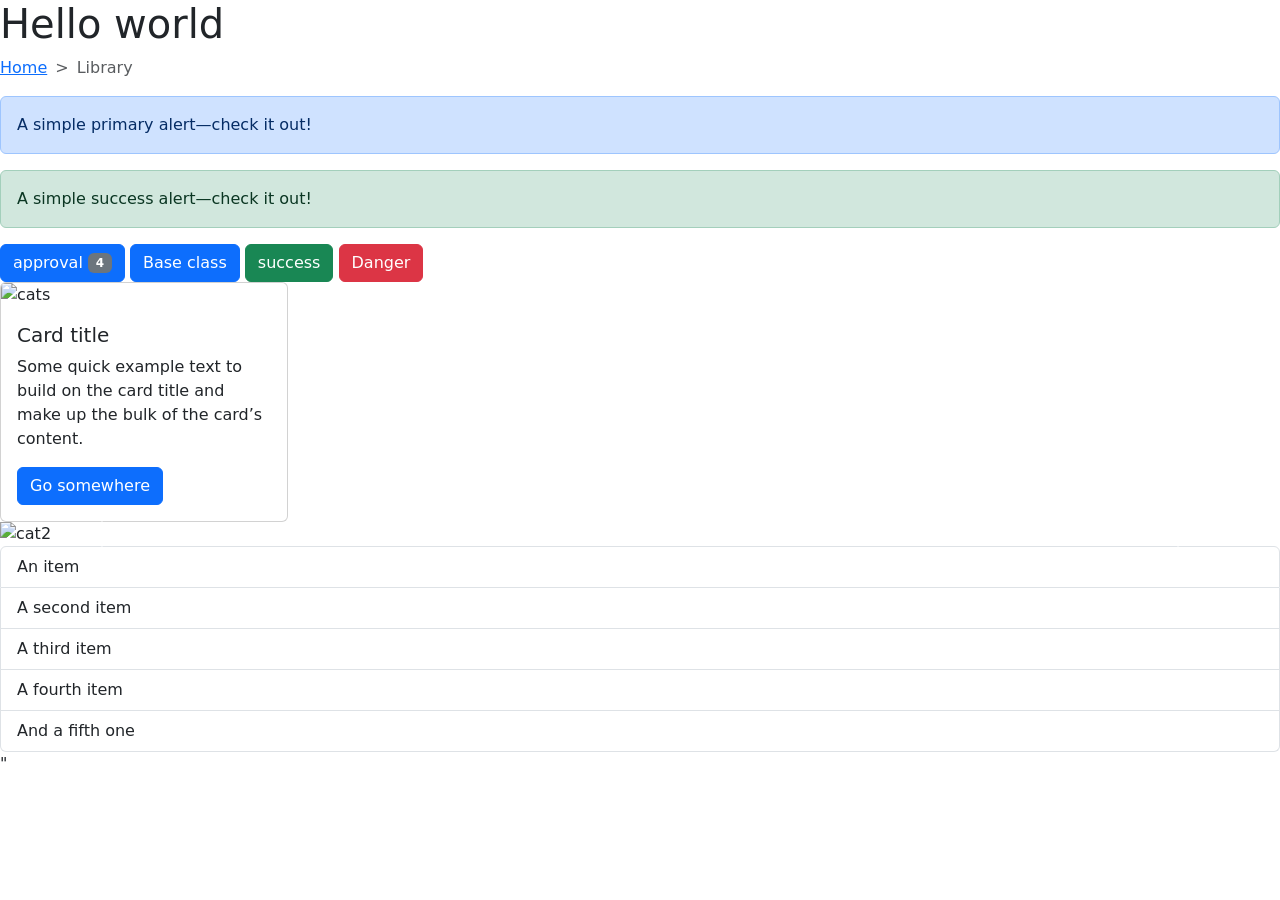
==== index.html @ 2f571e89 "my new update" ====
<!DOCTYPE html>
<html lang="en">
<head>
    <meta charset="UTF-8">
    <meta name="viewport" content="width=device-width, initial-scale=1.0">
    <title>bootsrap demo</title>
    <link href="https://cdn.jsdelivr.net/npm/bootstrap@5.3.8/dist/css/bootstrap.min.css" rel="stylesheet" integrity="sha384-sRIl4kxILFvY47J16cr9ZwB07vP4J8+LH7qKQnuqkuIAvNWLzeN8tE5YBujZqJLB" crossorigin="anonymous">
</head>
<body>
    <h1>Hello world</h1>

    <nav style="--bs-breadcrumb-divider: '>';" aria-label="breadcrumb">
  <ol class="breadcrumb">
    <li class="breadcrumb-item"><a href="#">Home</a></li>
    <li class="breadcrumb-item active" aria-current="page">Library</li>
  </ol>
</nav>

    <div class="alert alert-primary" role="alert">
  A simple primary alert—check it out!
</div>
<div class="alert alert-success" role="alert">
  A simple success alert—check it out!
</div>

<button type="button" class="btn btn-primary">
  approval <span class="badge text-bg-secondary">4</span>
</button>

    <button type="button" class="btn btn-primary">Base class</button>
    <button type="button" class="btn btn-success">success</button>
    <button type="button" class="btn btn-danger">Danger</button>

    <div class="card" style="width: 18rem;">
  <img src="https://encrypted-tbn0.gstatic.com/images?q=tbn:ANd9GcQFz5fYgrepcP696Zm4ZtlldGLC6hEr83HUhDcUWJoyK2l-Rqp2YrkMskunDA_R5Hy-722xpQrOgG2-ZhAuOhuQ1aBRtwaf4jp3tfRNlNQKmg&s=10" class="card-img-top" alt="cats">
  <div class="card-body">
    <h5 class="card-title">Card title</h5>
    <p class="card-text">Some quick example text to build on the card title and make up the bulk of the card’s content.</p>
    <a href="#" class="btn btn-primary">Go somewhere</a>
  </div>
</div>

<div id="carouselExample" class="carousel slide">
  <div class="carousel-inner">
    <div class="carousel-item active">
      <img src="https://encrypted-tbn0.gstatic.com/images?q=tbn:ANd9GcRP2ZjF-4SemmVmPHpgqXL7EGG2pTerkDNOxg&s" class="d-block w-100" alt="cat2">
    </div>
    <div class="carousel-item">
      <img src="https://encrypted-tbn0.gstatic.com/images?q=tbn:ANd9GcT8rLXcXuz5Uv5xJSYJspNIC_3bpzqR0c_wCPopH2w7PA&s" class="d-block w-100" alt="cut3">
    </div>
    <div class="carousel-item">
      <img src="https://encrypted-tbn0.gstatic.com/images?q=tbn:ANd9GcRxgbgGcf1a5Th9thfrd7Q_wenir3mCzqa0tVkko4SPHSEhjoaAGHwmwCk&s" class="d-block w-100" alt="cut4">
    </div>
  </div>

  <button class="carousel-control-prev" type="button" data-bs-target="#carouselExample" data-bs-slide="prev">
    <span class="carousel-control-prev-icon" aria-hidden="true"></span>
    <span class="visually-hidden">Previous</span>
  </button>
  <button class="carousel-control-next" type="button" data-bs-target="#carouselExample" data-bs-slide="next">
    <span class="carousel-control-next-icon" aria-hidden="true"></span>
    <span class="visually-hidden">Next</span>
  </button>
</div>

<ul class="list-group">
  <li class="list-group-item">An item</li>
  <li class="list-group-item">A second item</li>
  <li class="list-group-item">A third item</li>
  <li class="list-group-item">A fourth item</li>
  <li class="list-group-item">And a fifth one</li>
</ul>

    <script src="https://cdn.jsdelivr.net/npm/@popperjs/core@2.11.8/dist/umd/popper.min.js" integrity="sha384-I7E8VVD/ismYTF4hNIPjVp/Zjvgyol6VFvRkX/vR+Vc4jQkC+hVqc2pM8ODewa9r" crossorigin="anonymous"></script>
<script src="https://cdn.jsdelivr.net/npm/bootstrap@5.3.8/dist/js/bootstrap.min.js" integrity="sha384-G/EV+4j2dNv+tEPo3++6LCgdCROaejBqfUeNjuKAiuXbjrxilcCdDz6ZAVfHWe1Y" crossorigin="anonymous"></script>"
</body>
</html>
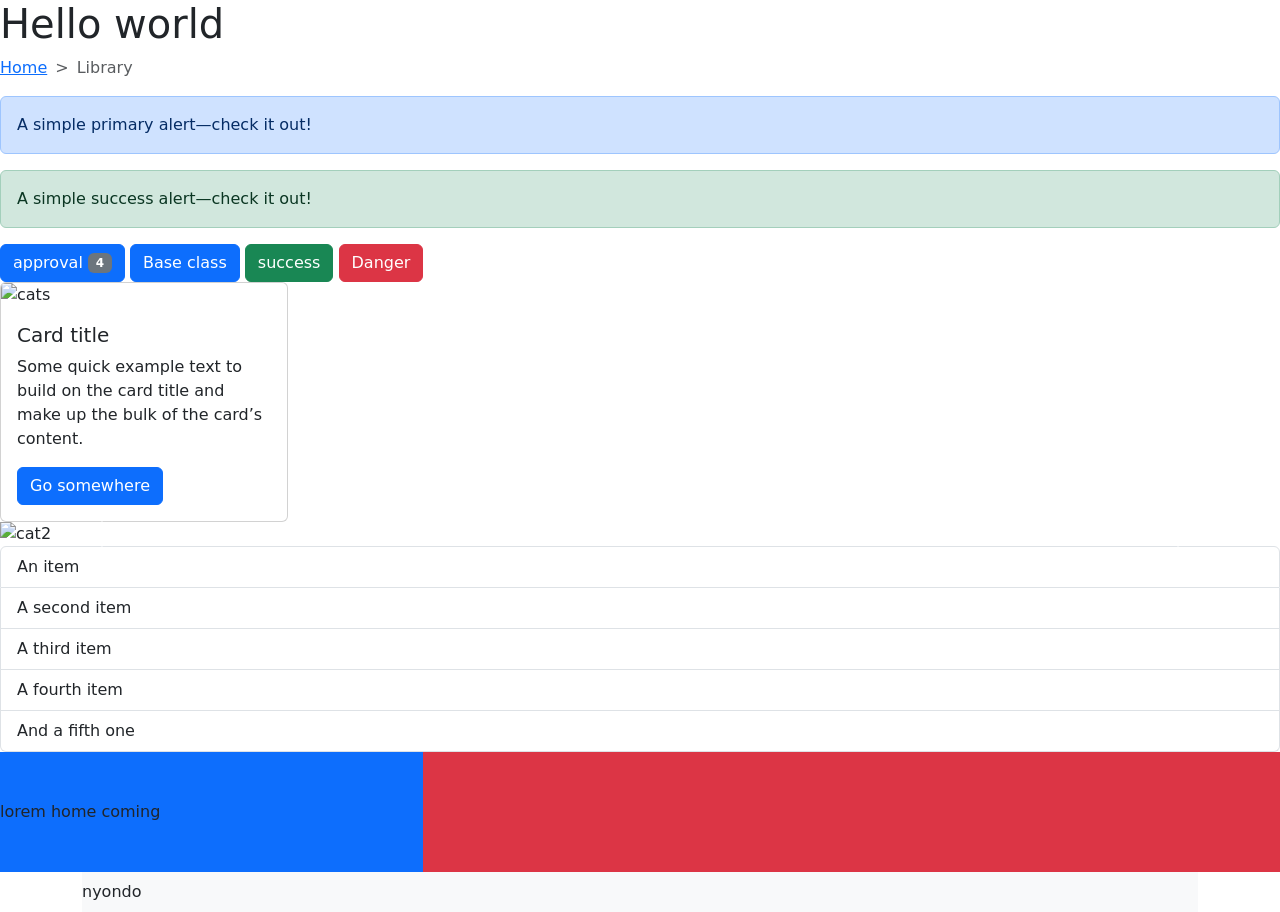
==== commit 5506422d: "new file added" ====
--- a/index.html
+++ b/index.html
@@ -1,77 +1,136 @@
-<!DOCTYPE html>
+<!doctype html>
 <html lang="en">
-<head>
-    <meta charset="UTF-8">
-    <meta name="viewport" content="width=device-width, initial-scale=1.0">
+  <head>
+    <meta charset="UTF-8" />
+    <meta name="viewport" content="width=device-width, initial-scale=1.0" />
     <title>bootsrap demo</title>
-    <link href="https://cdn.jsdelivr.net/npm/bootstrap@5.3.8/dist/css/bootstrap.min.css" rel="stylesheet" integrity="sha384-sRIl4kxILFvY47J16cr9ZwB07vP4J8+LH7qKQnuqkuIAvNWLzeN8tE5YBujZqJLB" crossorigin="anonymous">
-</head>
-<body>
+    <link
+      href="https://cdn.jsdelivr.net/npm/bootstrap@5.3.8/dist/css/bootstrap.min.css"
+      rel="stylesheet"
+      integrity="sha384-sRIl4kxILFvY47J16cr9ZwB07vP4J8+LH7qKQnuqkuIAvNWLzeN8tE5YBujZqJLB"
+      crossorigin="anonymous"
+    />
+  </head>
+  <body>
+
     <h1>Hello world</h1>
 
-    <nav style="--bs-breadcrumb-divider: '>';" aria-label="breadcrumb">
-  <ol class="breadcrumb">
-    <li class="breadcrumb-item"><a href="#">Home</a></li>
-    <li class="breadcrumb-item active" aria-current="page">Library</li>
-  </ol>
-</nav>
+    <nav style="--bs-breadcrumb-divider: &quot;>&quot;" aria-label="breadcrumb">
+      <ol class="breadcrumb">
+        <li class="breadcrumb-item"><a href="#">Home</a></li>
+        <li class="breadcrumb-item active" aria-current="page">Library</li>
+      </ol>
+    </nav>
 
     <div class="alert alert-primary" role="alert">
-  A simple primary alert—check it out!
-</div>
-<div class="alert alert-success" role="alert">
-  A simple success alert—check it out!
-</div>
+      A simple primary alert—check it out!
+    </div>
+    <div class="alert alert-success" role="alert">
+      A simple success alert—check it out!
+    </div>
 
-<button type="button" class="btn btn-primary">
-  approval <span class="badge text-bg-secondary">4</span>
-</button>
+    <button type="button" class="btn btn-primary">
+      approval <span class="badge text-bg-secondary">4</span>
+    </button>
 
     <button type="button" class="btn btn-primary">Base class</button>
     <button type="button" class="btn btn-success">success</button>
     <button type="button" class="btn btn-danger">Danger</button>
 
-    <div class="card" style="width: 18rem;">
-  <img src="https://encrypted-tbn0.gstatic.com/images?q=tbn:ANd9GcQFz5fYgrepcP696Zm4ZtlldGLC6hEr83HUhDcUWJoyK2l-Rqp2YrkMskunDA_R5Hy-722xpQrOgG2-ZhAuOhuQ1aBRtwaf4jp3tfRNlNQKmg&s=10" class="card-img-top" alt="cats">
-  <div class="card-body">
-    <h5 class="card-title">Card title</h5>
-    <p class="card-text">Some quick example text to build on the card title and make up the bulk of the card’s content.</p>
-    <a href="#" class="btn btn-primary">Go somewhere</a>
-  </div>
-</div>
+    <div class="card" style="width: 18rem">
+      <img
+        src="https://encrypted-tbn0.gstatic.com/images?q=tbn:ANd9GcQFz5fYgrepcP696Zm4ZtlldGLC6hEr83HUhDcUWJoyK2l-Rqp2YrkMskunDA_R5Hy-722xpQrOgG2-ZhAuOhuQ1aBRtwaf4jp3tfRNlNQKmg&s=10"
+        class="card-img-top"
+        alt="cats"
+      />
+      <div class="card-body">
+        <h5 class="card-title">Card title</h5>
+        <p class="card-text">
+          Some quick example text to build on the card title and make up the
+          bulk of the card’s content.
+        </p>
+        <a href="#" class="btn btn-primary">Go somewhere</a>
+      </div>
+    </div>
 
-<div id="carouselExample" class="carousel slide">
-  <div class="carousel-inner">
-    <div class="carousel-item active">
-      <img src="https://encrypted-tbn0.gstatic.com/images?q=tbn:ANd9GcRP2ZjF-4SemmVmPHpgqXL7EGG2pTerkDNOxg&s" class="d-block w-100" alt="cat2">
+    <div id="carouselExample" class="carousel slide">
+      <div class="carousel-inner">
+        <div class="carousel-item active">
+          <img
+            src="https://encrypted-tbn0.gstatic.com/images?q=tbn:ANd9GcRP2ZjF-4SemmVmPHpgqXL7EGG2pTerkDNOxg&s"
+            class="d-block w-100"
+            alt="cat2"
+          />
+        </div>
+        <div class="carousel-item">
+          <img
+            src="https://encrypted-tbn0.gstatic.com/images?q=tbn:ANd9GcT8rLXcXuz5Uv5xJSYJspNIC_3bpzqR0c_wCPopH2w7PA&s"
+            class="d-block w-100"
+            alt="cut3"
+          />
+        </div>
+        <div class="carousel-item">
+          <img
+            src="https://encrypted-tbn0.gstatic.com/images?q=tbn:ANd9GcRxgbgGcf1a5Th9thfrd7Q_wenir3mCzqa0tVkko4SPHSEhjoaAGHwmwCk&s"
+            class="d-block w-100"
+            alt="cut4"
+          />
+        </div>
+      </div>
+
+      <button
+        class="carousel-control-prev"
+        type="button"
+        data-bs-target="#carouselExample"
+        data-bs-slide="prev"
+      >
+        <span class="carousel-control-prev-icon" aria-hidden="true"></span>
+        <span class="visually-hidden">Previous</span>
+      </button>
+      <button
+        class="carousel-control-next"
+        type="button"
+        data-bs-target="#carouselExample"
+        data-bs-slide="next"
+      >
+        <span class="carousel-control-next-icon" aria-hidden="true"></span>
+        <span class="visually-hidden">Next</span>
+      </button>
     </div>
-    <div class="carousel-item">
-      <img src="https://encrypted-tbn0.gstatic.com/images?q=tbn:ANd9GcT8rLXcXuz5Uv5xJSYJspNIC_3bpzqR0c_wCPopH2w7PA&s" class="d-block w-100" alt="cut3">
+
+    <ul class="list-group">
+      <li class="list-group-item">An item</li>
+      <li class="list-group-item">A second item</li>
+      <li class="list-group-item">A third item</li>
+      <li class="list-group-item">A fourth item</li>
+      <li class="list-group-item">And a fifth one</li>
+    </ul>
+
+    <script
+      src="https://cdn.jsdelivr.net/npm/@popperjs/core@2.11.8/dist/umd/popper.min.js"
+      integrity="sha384-I7E8VVD/ismYTF4hNIPjVp/Zjvgyol6VFvRkX/vR+Vc4jQkC+hVqc2pM8ODewa9r"
+      crossorigin="anonymous"
+    ></script>
+    <script
+      src="https://cdn.jsdelivr.net/npm/bootstrap@5.3.8/dist/js/bootstrap.min.js"
+      integrity="sha384-G/EV+4j2dNv+tEPo3++6LCgdCROaejBqfUeNjuKAiuXbjrxilcCdDz6ZAVfHWe1Y"
+      crossorigin="anonymous"
+    ></script>
+  
+
+    <div class="container-1g bg-danger">
+      <div class="row">
+        <div class="col-4 bg-primary py-5">
+          lorem home coming
+        </div>
+         <div class="col-4 bg-sucess -p-5"></div>
+
+      </div>
+      
     </div>
-    <div class="carousel-item">
-      <img src="https://encrypted-tbn0.gstatic.com/images?q=tbn:ANd9GcRxgbgGcf1a5Th9thfrd7Q_wenir3mCzqa0tVkko4SPHSEhjoaAGHwmwCk&s" class="d-block w-100" alt="cut4">
+
+    <div class="container">
+      <nav class="navbar navbar-expand-lg bg-body-tertiary">nyondo</nav>
     </div>
-  </div>
-
-  <button class="carousel-control-prev" type="button" data-bs-target="#carouselExample" data-bs-slide="prev">
-    <span class="carousel-control-prev-icon" aria-hidden="true"></span>
-    <span class="visually-hidden">Previous</span>
-  </button>
-  <button class="carousel-control-next" type="button" data-bs-target="#carouselExample" data-bs-slide="next">
-    <span class="carousel-control-next-icon" aria-hidden="true"></span>
-    <span class="visually-hidden">Next</span>
-  </button>
-</div>
-
-<ul class="list-group">
-  <li class="list-group-item">An item</li>
-  <li class="list-group-item">A second item</li>
-  <li class="list-group-item">A third item</li>
-  <li class="list-group-item">A fourth item</li>
-  <li class="list-group-item">And a fifth one</li>
-</ul>
-
-    <script src="https://cdn.jsdelivr.net/npm/@popperjs/core@2.11.8/dist/umd/popper.min.js" integrity="sha384-I7E8VVD/ismYTF4hNIPjVp/Zjvgyol6VFvRkX/vR+Vc4jQkC+hVqc2pM8ODewa9r" crossorigin="anonymous"></script>
-<script src="https://cdn.jsdelivr.net/npm/bootstrap@5.3.8/dist/js/bootstrap.min.js" integrity="sha384-G/EV+4j2dNv+tEPo3++6LCgdCROaejBqfUeNjuKAiuXbjrxilcCdDz6ZAVfHWe1Y" crossorigin="anonymous"></script>"
-</body>
-</html>+  </body>
+</html>
